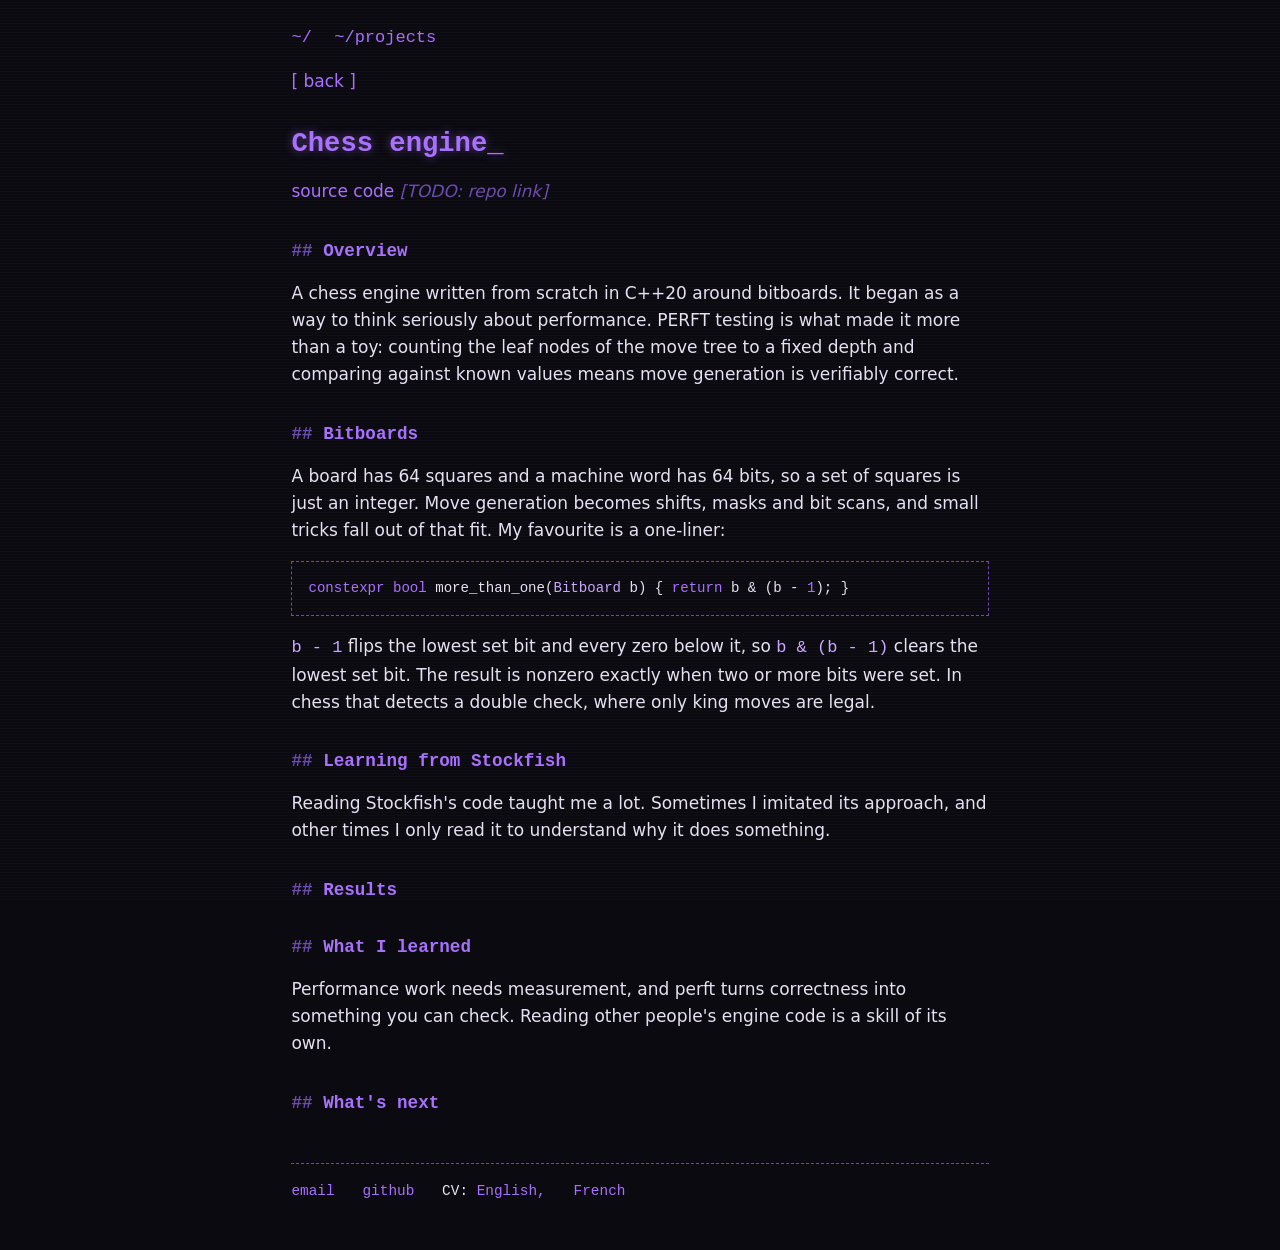
==== chess-engine.html @ 70f84c4d "Init" ====
<!doctype html>
<html lang="en">
  <head>
    <meta charset="utf-8">
    <meta name="viewport" content="width=device-width, initial-scale=1">
    <meta name="description" content="Bitboard chess engine in C++20, verified with perft.">
    <title>Chess engine</title>
    <link rel="stylesheet" href="style.css">
  </head>
  <body>
    <div class="wrap">
      <header><nav><a href="index.html">~/</a><a href="projects.html">~/projects</a></nav></header>
      <main>
        <p><a href="projects.html">[ back ]</a></p>
        <h1>Chess engine</h1>

        <p><a href="#">source code</a> <span class="todo">[TODO: repo link]</span></p>
        <h2>Overview</h2>
        <p>A chess engine written from scratch in C++20 around bitboards. It began as a way to think seriously about performance. PERFT testing is what made it more than a toy: counting the leaf nodes of the move tree to a fixed depth and comparing against known values means move generation is verifiably correct.</p>
        <h2>Bitboards</h2>
        <p>A board has 64 squares and a machine word has 64 bits, so a set of squares is just an integer. Move generation becomes shifts, masks and bit scans, and small tricks fall out of that fit. My favourite is a one-liner:</p>
        <pre><code><span class="k">constexpr bool</span> more_than_one(<span class="t">Bitboard</span> b) { <span class="k">return</span> b &amp; (b - <span class="k">1</span>); }</code></pre>
        <p><code>b - 1</code> flips the lowest set bit and every zero below it, so <code>b &amp; (b - 1)</code> clears the lowest set bit. The result is nonzero exactly when two or more bits were set. In chess that detects a double check, where only king moves are legal.</p>
        <h2>Learning from Stockfish</h2>
        <p>Reading Stockfish's code taught me a lot. Sometimes I imitated its approach, and other times I only read it to understand why it does something.</p>

        <h2>Results</h2>

        <h2>What I learned</h2>
        <p>Performance work needs measurement, and perft turns correctness into something you can check. Reading other people's engine code is a skill of its own.</p>
        <h2>What's next</h2>

      </main>
      <footer>
        <a href="mailto:crnourdine1@gmail.com">email</a>
        <a href="https://github.com/qyrhx">github</a>
        CV:
        <a href="cv-en.pdf">English,</a>
        <a href="cv-fr.pdf">French</a>
      </footer>
    </div>
  </body>
</html>
---- style.css ----
:root{
    --bg:#0b0a10;
    --fg:#e6e1f0;
    --ac:#a970ff;
    --dim:#6b4bb0;
    --lav:#c9a8ff;
    --mono:"IBM Plex Mono", ui-monospace, Consolas, monospace;
    --sans:"IBM Plex Sans", system-ui, sans-serif
}

* {
    box-sizing:border-box
}

body {
    margin:0;
    background:var(--bg);
    color:var(--fg);
    font:17px/1.6 var(--sans)
}

body::after{content:"";
    position:fixed;
    inset:0;
    pointer-events:none;

    background:repeating-linear-gradient(0deg,rgba(255,255,255,.02) 0 1px,transparent 1px 3px)}
.wrap{
    max-width:68ch;
    margin:0 auto;
    padding:1.5rem 1.2rem 3rem
}

header,footer{
    font-family:var(--mono)
}
nav a{
    margin-right:1.4rem
}
a{
    color:var(--ac);
    text-decoration:none
}
a:hover,a:focus-visible{
    text-decoration:underline;
    text-shadow:0 0 8px var(--ac)
}
a:focus-visible{
    outline:2px dashed var(--ac);
    outline-offset:3px
}
h1,h2{
    font-family:var(--mono);
    color:var(--ac);
    line-height:1.25
}
h1{
    font-size:1.7rem;
    margin:2rem 0 .5rem;
    text-shadow:0 0 10px rgba(169,112,255,.5)
}
h1::after{
    content:"_";
    animation:blink 1s steps(1) infinite
}

@keyframes blink{ 50%{opacity:0} }

@media(prefers-reduced-motion:reduce) {
    h1::after{
        animation:none
    }
}

h2{
    font-size:1.1rem;
    margin:2.2rem 0 .6rem
}

h2::before{
    content:"## ";
    color:var(--dim)
}

.tags{
    font-family:var(--mono);
    font-size:.85rem;
    color:var(--dim);
    margin:0 0 1rem
}

.card{
    display:block;
    border:1px dashed var(--dim);
    padding:1rem 1.2rem;
    margin:1rem 0;
    color:var(--fg)
}

.card:hover{
    border-color:var(--ac);
    box-shadow:0 0 12px rgba(169,112,255,.3);
    text-decoration:none;
    text-shadow:none
}

.card b{
    font-family:var(--mono);
    color:var(--ac);
    font-weight:600
}

.card span{
    display:block;
    font-size:.95rem
}

pre{
    border:1px dashed var(--dim);
    padding:1rem;
    overflow-x:auto;
    font:.88rem/1.5 var(--mono)
}

code{
    font-family:var(--mono);
    color:var(--lav)
}

pre code{
    color:var(--fg)
}

.k{
    color:var(--ac)
}

.t{
    color:var(--lav)
}

.c{
    color:var(--dim)
}

.todo{
    color:var(--dim);
    font-style:italic
}

img,video{
    max-width:100%;
    border:1px solid var(--dim)
}

footer{
    border-top:1px dashed var(--dim);
    margin-top:3rem;
    padding-top:1rem;
    font-size:.9rem
}

footer a {
    margin-right:1.2rem
}
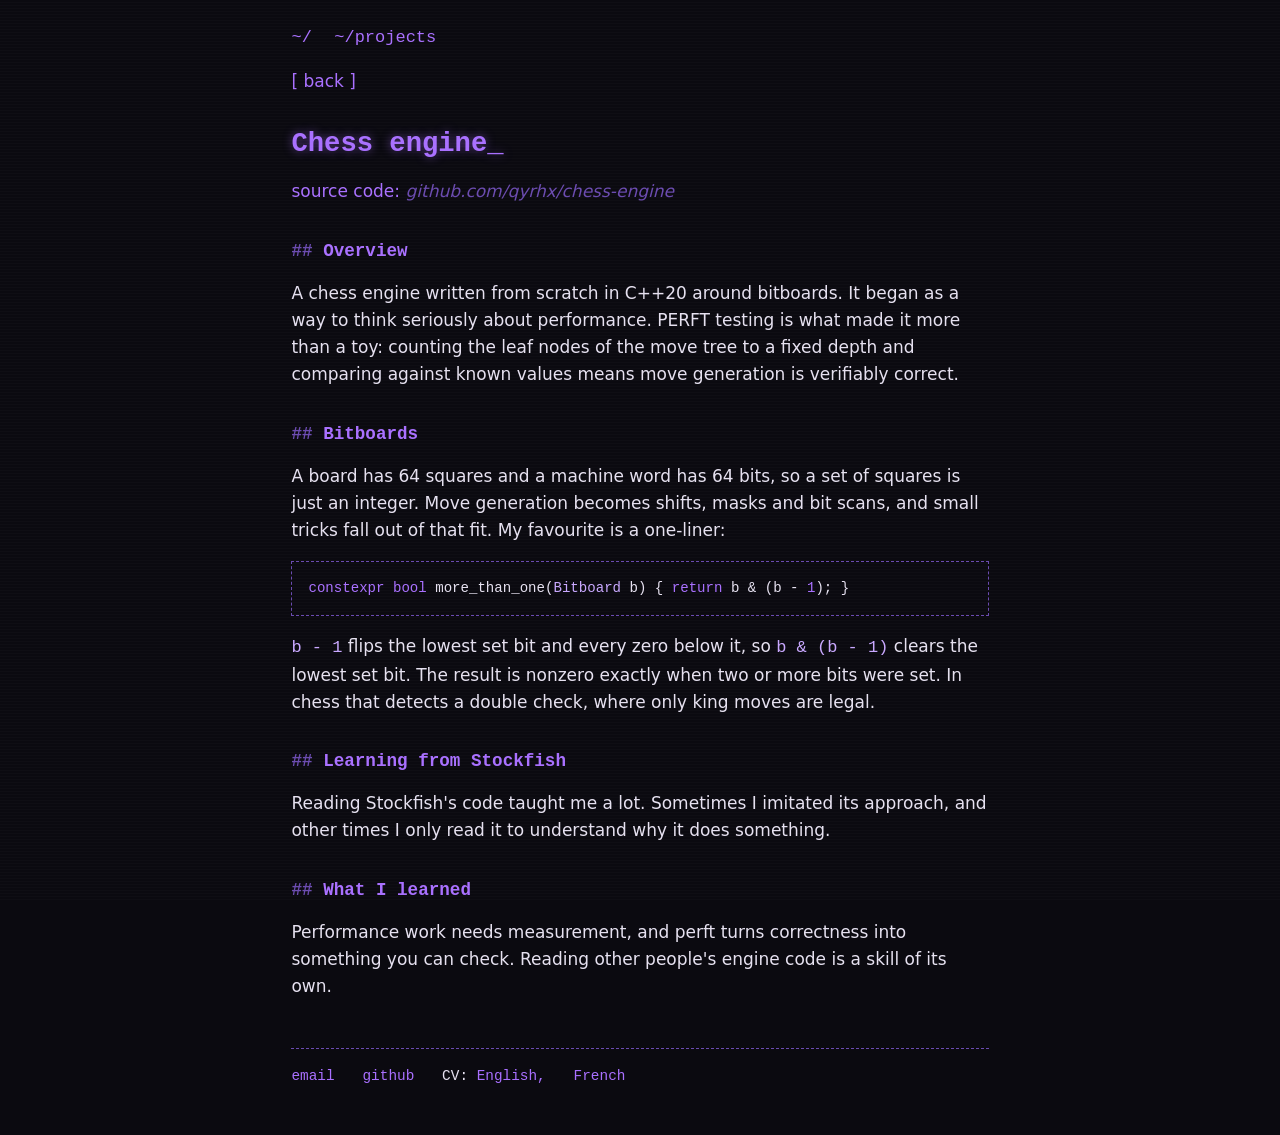
==== commit d4b7a680: "-" ====
--- a/chess-engine.html
+++ b/chess-engine.html
@@ -1,43 +1,40 @@
 <!doctype html>
 <html lang="en">
-  <head>
-    <meta charset="utf-8">
-    <meta name="viewport" content="width=device-width, initial-scale=1">
-    <meta name="description" content="Bitboard chess engine in C++20, verified with perft.">
-    <title>Chess engine</title>
-    <link rel="stylesheet" href="style.css">
-  </head>
-  <body>
-    <div class="wrap">
-      <header><nav><a href="index.html">~/</a><a href="projects.html">~/projects</a></nav></header>
-      <main>
-        <p><a href="projects.html">[ back ]</a></p>
-        <h1>Chess engine</h1>
+    <head>
+        <meta charset="utf-8">
+        <meta name="viewport" content="width=device-width, initial-scale=1">
+        <meta name="description" content="Bitboard chess engine in C++20, verified with perft.">
+        <title>Chess engine</title>
+        <link rel="stylesheet" href="style.css">
+    </head>
+    <body>
+        <div class="wrap">
+            <header><nav><a href="index.html">~/</a><a href="projects.html">~/projects</a></nav></header>
+            <main>
+                <p><a href="projects.html">[ back ]</a></p>
+                <h1>Chess engine</h1>
 
-        <p><a href="#">source code</a> <span class="todo">[TODO: repo link]</span></p>
-        <h2>Overview</h2>
-        <p>A chess engine written from scratch in C++20 around bitboards. It began as a way to think seriously about performance. PERFT testing is what made it more than a toy: counting the leaf nodes of the move tree to a fixed depth and comparing against known values means move generation is verifiably correct.</p>
-        <h2>Bitboards</h2>
-        <p>A board has 64 squares and a machine word has 64 bits, so a set of squares is just an integer. Move generation becomes shifts, masks and bit scans, and small tricks fall out of that fit. My favourite is a one-liner:</p>
-        <pre><code><span class="k">constexpr bool</span> more_than_one(<span class="t">Bitboard</span> b) { <span class="k">return</span> b &amp; (b - <span class="k">1</span>); }</code></pre>
-        <p><code>b - 1</code> flips the lowest set bit and every zero below it, so <code>b &amp; (b - 1)</code> clears the lowest set bit. The result is nonzero exactly when two or more bits were set. In chess that detects a double check, where only king moves are legal.</p>
-        <h2>Learning from Stockfish</h2>
-        <p>Reading Stockfish's code taught me a lot. Sometimes I imitated its approach, and other times I only read it to understand why it does something.</p>
+                <p><a href="https://github.com/qyrhx/chess-engine">source code: <span class="todo">github.com/qyrhx/chess-engine</span></p></a>
+                <h2>Overview</h2>
+                <p>A chess engine written from scratch in C++20 around bitboards. It began as a way to think seriously about performance. PERFT testing is what made it more than a toy: counting the leaf nodes of the move tree to a fixed depth and comparing against known values means move generation is verifiably correct.</p>
+                <h2>Bitboards</h2>
+                <p>A board has 64 squares and a machine word has 64 bits, so a set of squares is just an integer. Move generation becomes shifts, masks and bit scans, and small tricks fall out of that fit. My favourite is a one-liner:</p>
+                <pre><code><span class="k">constexpr bool</span> more_than_one(<span class="t">Bitboard</span> b) { <span class="k">return</span> b &amp; (b - <span class="k">1</span>); }</code></pre>
+                <p><code>b - 1</code> flips the lowest set bit and every zero below it, so <code>b &amp; (b - 1)</code> clears the lowest set bit. The result is nonzero exactly when two or more bits were set. In chess that detects a double check, where only king moves are legal.</p>
+                <h2>Learning from Stockfish</h2>
+                <p>Reading Stockfish's code taught me a lot. Sometimes I imitated its approach, and other times I only read it to understand why it does something.</p>
 
-        <h2>Results</h2>
+                <h2>What I learned</h2>
+                <p>Performance work needs measurement, and perft turns correctness into something you can check. Reading other people's engine code is a skill of its own.</p>
 
-        <h2>What I learned</h2>
-        <p>Performance work needs measurement, and perft turns correctness into something you can check. Reading other people's engine code is a skill of its own.</p>
-        <h2>What's next</h2>
-
-      </main>
-      <footer>
-        <a href="mailto:crnourdine1@gmail.com">email</a>
-        <a href="https://github.com/qyrhx">github</a>
-        CV:
-        <a href="cv-en.pdf">English,</a>
-        <a href="cv-fr.pdf">French</a>
-      </footer>
-    </div>
-  </body>
+            </main>
+            <footer>
+                <a href="mailto:crnourdine1@gmail.com">email</a>
+                <a href="https://github.com/qyrhx">github</a>
+                CV:
+                <a href="cv-en.pdf">English,</a>
+                <a href="cv-fr.pdf">French</a>
+            </footer>
+        </div>
+    </body>
 </html>
--- a/style.css
+++ b/style.css
@@ -12,8 +12,16 @@
     box-sizing:border-box
 }
 
+html {
+    background:var(--bg);
+    color-scheme:dark;
+    min-height:100%
+}
+
 body {
     margin:0;
+    min-height:100vh;
+    min-height:100dvh;
     background:var(--bg);
     color:var(--fg);
     font:17px/1.6 var(--sans)
